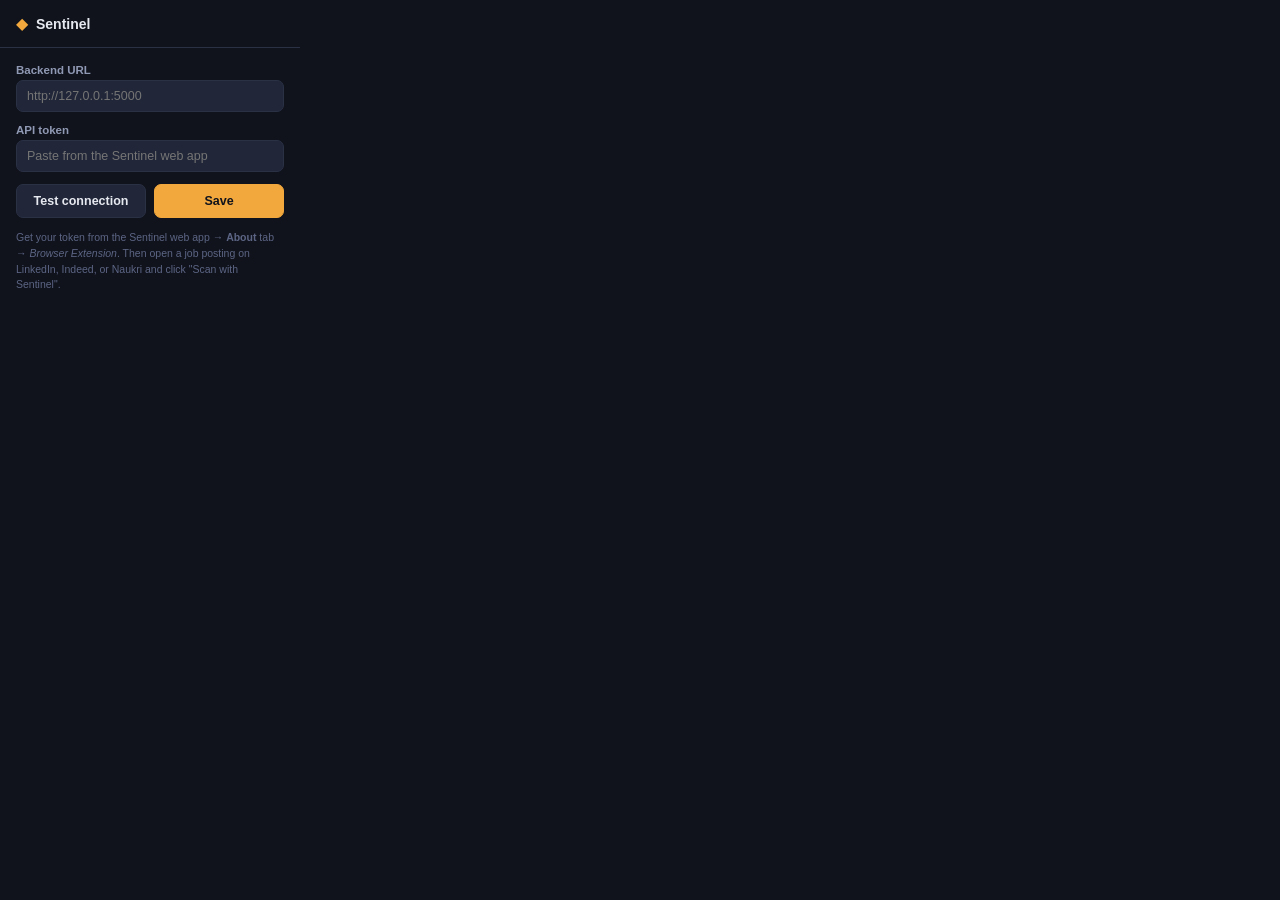
==== extension/popup.html @ f96ed6c3 "Initial commit: Sentinel job fraud detector backend and extension" ====
<!DOCTYPE html>
<html lang="en">
<head>
<meta charset="UTF-8">
<title>Sentinel</title>
<style>
  :root {
    --bg: #10131c; --surface: #1a1f2e; --surface-2: #212739; --border: #2a3145;
    --text: #e7e9f0; --text-dim: #9099b3; --brand: #f2a83c; --legit: #2ecc9b; --fraud: #ef5a6f;
  }
  * { box-sizing: border-box; }
  body {
    width: 300px; margin: 0; background: var(--bg); color: var(--text);
    font-family: -apple-system, "Segoe UI", Inter, Roboto, sans-serif; font-size: 13px;
  }
  .head { display: flex; align-items: center; gap: 8px; padding: 14px 16px; border-bottom: 1px solid var(--border); }
  .head .mark { color: var(--brand); font-size: 16px; }
  .head .title { font-weight: 700; font-size: 14px; }
  .body { padding: 16px; display: flex; flex-direction: column; gap: 12px; }
  label { font-size: 11.5px; color: var(--text-dim); font-weight: 600; display: block; margin-bottom: 4px; }
  input {
    width: 100%; background: var(--surface-2); border: 1px solid var(--border); color: var(--text);
    border-radius: 7px; padding: 8px 10px; font-size: 12.5px; font-family: inherit;
  }
  input:focus { outline: none; border-color: var(--brand); }
  .row { display: flex; gap: 8px; }
  button {
    flex: 1; padding: 9px 10px; border-radius: 7px; border: 1px solid var(--border);
    background: var(--surface-2); color: var(--text); font-size: 12.5px; font-weight: 600; cursor: pointer;
  }
  button.primary { background: var(--brand); color: var(--bg); border-color: var(--brand); }
  button:disabled { opacity: 0.6; cursor: default; }
  #status { font-size: 12px; padding: 8px 10px; border-radius: 7px; display: none; line-height: 1.5; }
  #status.ok { display: block; background: rgba(46,204,155,0.12); color: var(--legit); }
  #status.err { display: block; background: rgba(239,90,111,0.12); color: var(--fraud); }
  .hint { color: #5c6584; font-size: 10.5px; line-height: 1.5; margin: 0; }
  .hint a { color: var(--brand); }
</style>
</head>
<body>
  <div class="head"><span class="mark">&#9670;</span><span class="title">Sentinel</span></div>
  <div class="body">
    <div>
      <label for="backend-url">Backend URL</label>
      <input id="backend-url" placeholder="http://127.0.0.1:5000">
    </div>
    <div>
      <label for="api-token">API token</label>
      <input id="api-token" type="password" placeholder="Paste from the Sentinel web app">
    </div>
    <div id="status"></div>
    <div class="row">
      <button id="test-btn">Test connection</button>
      <button id="save-btn" class="primary">Save</button>
    </div>
    <p class="hint">Get your token from the Sentinel web app &rarr; <b>About</b> tab &rarr; <i>Browser Extension</i>. Then open a job posting on LinkedIn, Indeed, or Naukri and click "Scan with Sentinel".</p>
  </div>
  <script src="popup.js"></script>
</body>
</html>
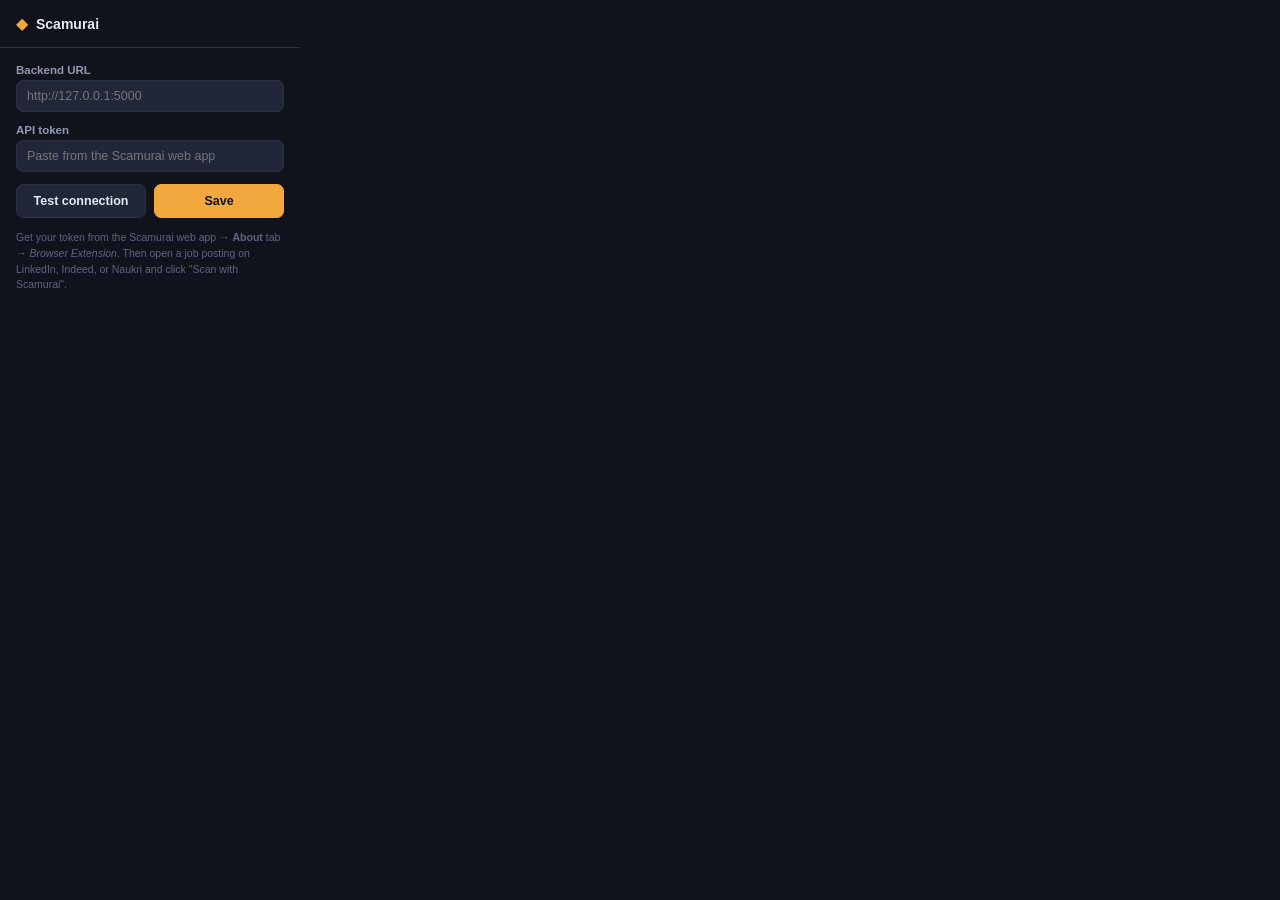
==== commit 5874084f: "Rebrand UI and Chrome extension to Scamurai" ====
--- a/extension/popup.html
+++ b/extension/popup.html
@@ -2,7 +2,7 @@
 <html lang="en">
 <head>
 <meta charset="UTF-8">
-<title>Sentinel</title>
+<title>Scamurai</title>
 <style>
   :root {
     --bg: #10131c; --surface: #1a1f2e; --surface-2: #212739; --border: #2a3145;
@@ -38,7 +38,7 @@
 </style>
 </head>
 <body>
-  <div class="head"><span class="mark">&#9670;</span><span class="title">Sentinel</span></div>
+  <div class="head"><span class="mark">&#9670;</span><span class="title">Scamurai</span></div>
   <div class="body">
     <div>
       <label for="backend-url">Backend URL</label>
@@ -46,15 +46,15 @@
     </div>
     <div>
       <label for="api-token">API token</label>
-      <input id="api-token" type="password" placeholder="Paste from the Sentinel web app">
+      <input id="api-token" type="password" placeholder="Paste from the Scamurai web app">
     </div>
     <div id="status"></div>
     <div class="row">
       <button id="test-btn">Test connection</button>
       <button id="save-btn" class="primary">Save</button>
     </div>
-    <p class="hint">Get your token from the Sentinel web app &rarr; <b>About</b> tab &rarr; <i>Browser Extension</i>. Then open a job posting on LinkedIn, Indeed, or Naukri and click "Scan with Sentinel".</p>
+    <p class="hint">Get your token from the Scamurai web app &rarr; <b>About</b> tab &rarr; <i>Browser Extension</i>. Then open a job posting on LinkedIn, Indeed, or Naukri and click "Scan with Scamurai".</p>
   </div>
   <script src="popup.js"></script>
 </body>
-</html>
+</html>
